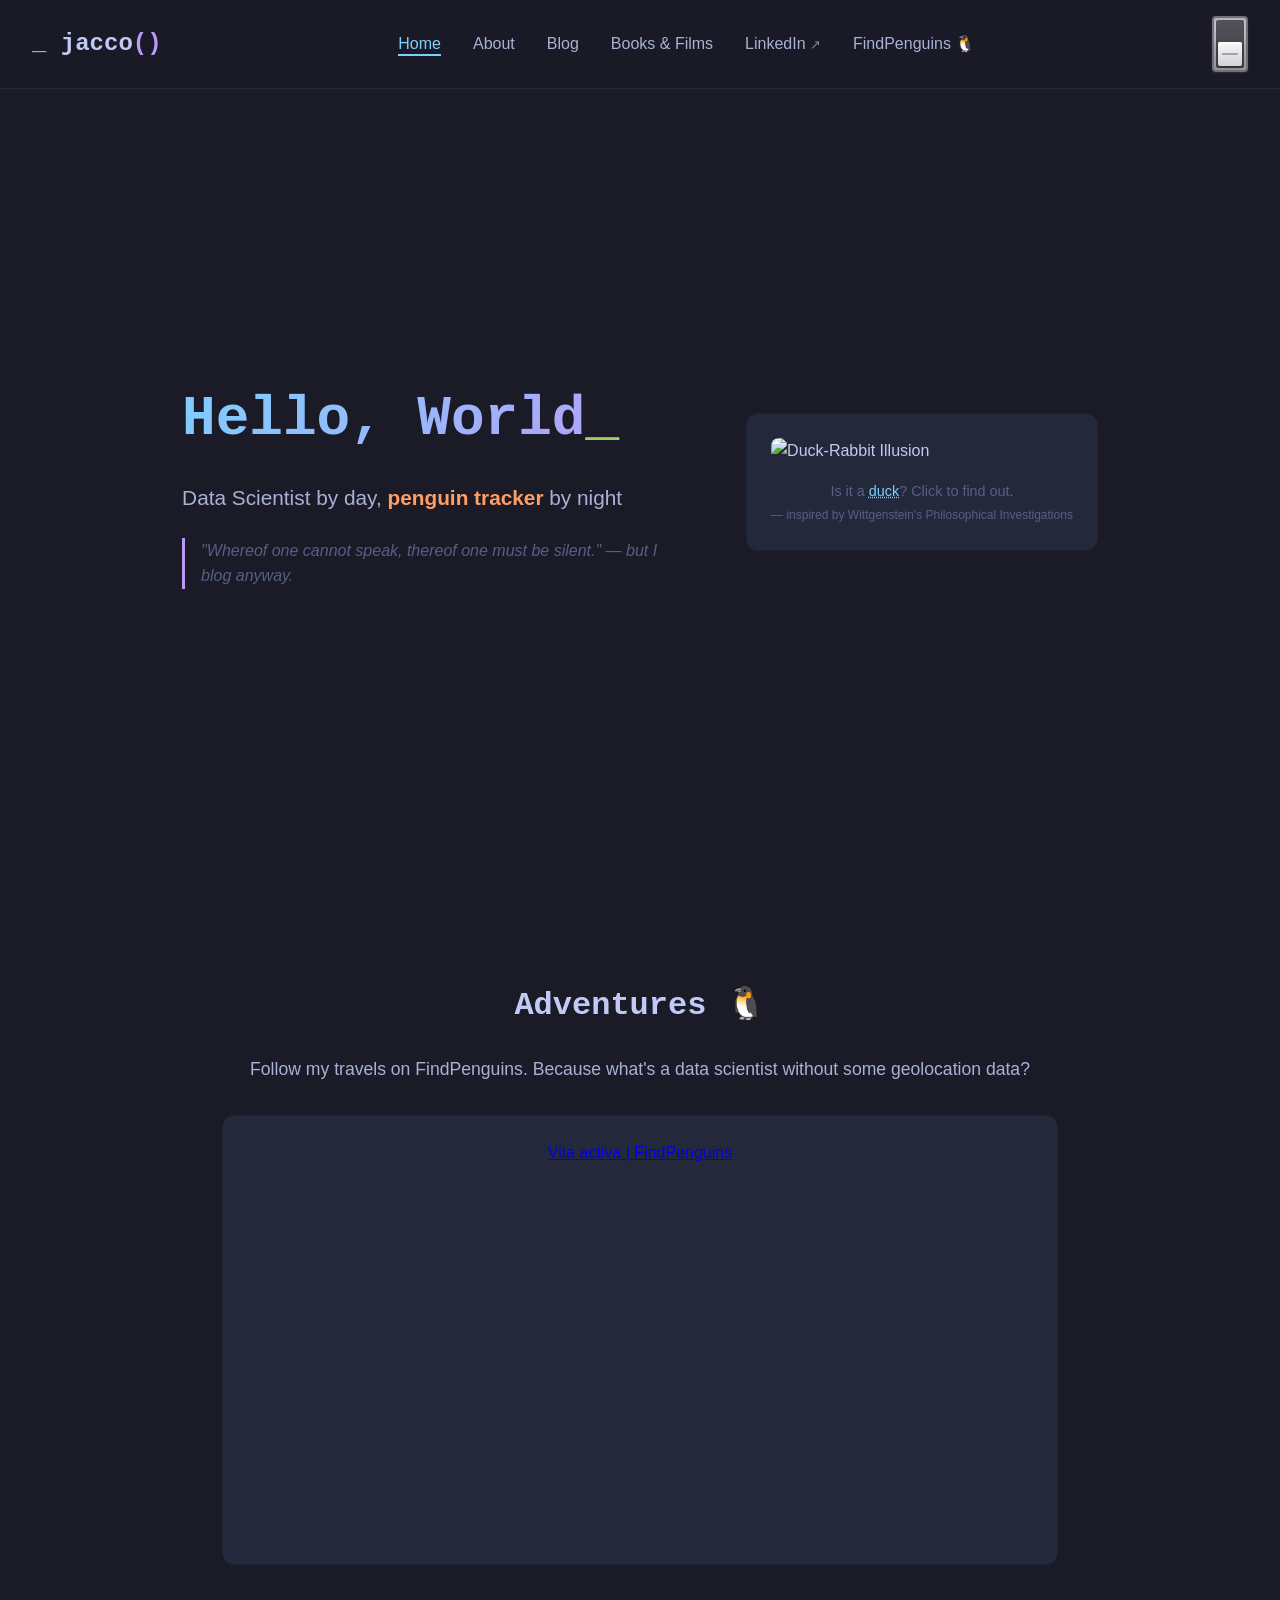
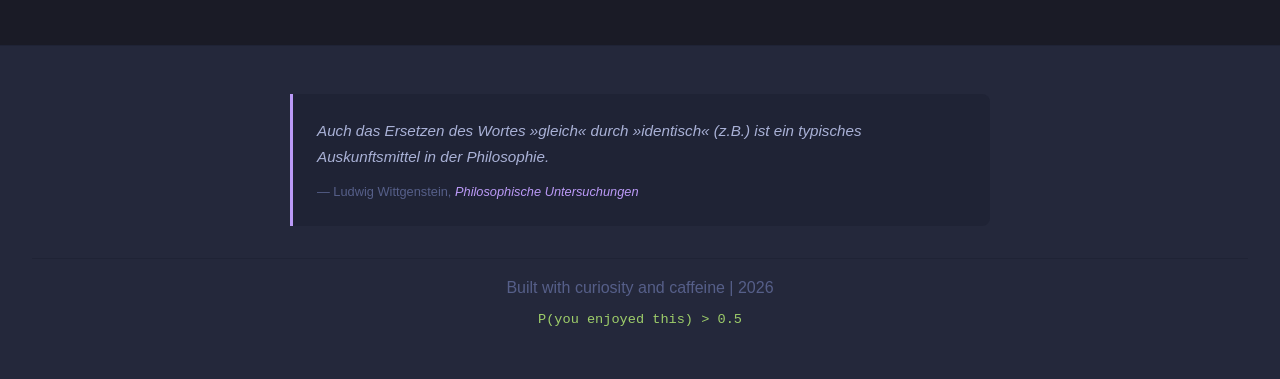
==== index.html @ 491d649a "first push" ====
<!DOCTYPE html>
<html lang="en">
<head>
    <meta charset="UTF-8">
    <meta name="viewport" content="width=device-width, initial-scale=1.0">
    <title>Jacco Oosterhuis | Data Scientist</title>
    <link rel="stylesheet" href="styles.css">
</head>
<body>
    <nav class="navbar">
        <div class="nav-brand">
            <a href="index.html"><span class="cursor">_</span> jacco<span class="accent">()</span></a>
        </div>
        <ul class="nav-links">
            <li><a href="index.html" class="nav-link active">Home</a></li>
            <li><a href="about.html" class="nav-link">About</a></li>
            <li><a href="blog.html" class="nav-link">Blog</a></li>
            <li><a href="media.html" class="nav-link">Books & Films</a></li>
            <li><a href="https://www.linkedin.com/in/jaccooosterhuis" target="_blank" class="nav-link external">LinkedIn <span class="arrow">↗</span></a></li>
            <li><a href="https://findpenguins.com/trackingjacco" target="_blank" class="nav-link external">FindPenguins 🐧</a></li>
        </ul>
        <div class="light-switch" title="Toggle light/dark mode">
            <div class="switch-plate" role="button" aria-label="Toggle theme">
                <div class="switch-toggle"></div>
            </div>
        </div>
        <button class="nav-toggle" aria-label="Toggle navigation">
            <span></span>
            <span></span>
            <span></span>
        </button>
    </nav>

    <main>
        <section id="hero" class="hero">
            <div class="hero-content">
                <h1>Hello, World<span class="blink">_</span></h1>
                <p class="tagline">Data Scientist by day, <span id="rotating-text">penguin tracker</span> by night</p>
                <p class="philosophy-quote">"Whereof one cannot speak, thereof one must be silent." — but I blog anyway.</p>
            </div>
            <div class="hero-image">
                <figure class="duck-rabbit-container">
                    <img src="https://upload.wikimedia.org/wikipedia/commons/4/45/Duck-Rabbit_illusion.jpg" alt="Duck-Rabbit Illusion" class="duck-rabbit" id="duckRabbit">
                    <figcaption>
                        Is it a <span id="animal" class="clickable">duck</span>? Click to find out.
                        <br>
                        <small>— inspired by Wittgenstein's Philosophical Investigations</small>
                    </figcaption>
                </figure>
            </div>
        </section>

        <section id="travel" class="section travel">
            <h2>Adventures 🐧</h2>
            <p class="section-intro">
                Follow my travels on FindPenguins.
                Because what's a data scientist without some geolocation data?
            </p>
            <div class="penguin-embed">
                <div class="findpenguins-media" findpgns-version="1" findpgns-embed="user"><a href="https://findpenguins.com/2zhhsb5mmg9cf" target="_top">Vita activa | FindPenguins</a></div>
            </div>
        </section>
    </main>

    <footer>
        <div class="wittgenstein-quote">
            <p class="quote-text" id="wittgenstein-text"></p>
            <p class="quote-source">— Ludwig Wittgenstein, <em>Philosophische Untersuchungen</em></p>
        </div>
        <div class="footer-main">
            <p>Built with curiosity and caffeine | <span id="year"></span></p>
            <p class="footer-joke">P(you enjoyed this) > 0.5</p>
        </div>
    </footer>

    <script src="main.js"></script>
    <script async defer src="//findpenguins.com/js/embed.js"></script>
</body>
</html>
---- styles.css ----
/* Reset and base styles */
* {
    margin: 0;
    padding: 0;
    box-sizing: border-box;
}

:root {
    /* Dark theme (default) */
    --bg-primary: #1a1b26;
    --bg-secondary: #24283b;
    --bg-tertiary: #1f2335;
    --text-primary: #c0caf5;
    --text-secondary: #a9b1d6;
    --text-muted: #565f89;
    --accent-blue: #7aa2f7;
    --accent-purple: #bb9af7;
    --accent-green: #9ece6a;
    --accent-orange: #ff9e64;
    --accent-red: #f7768e;
    --accent-cyan: #7dcfff;
    --accent-yellow: #e0af68;
    --font-mono: 'Fira Code', 'SF Mono', 'Consolas', monospace;
    --font-sans: 'Inter', -apple-system, BlinkMacSystemFont, 'Segoe UI', sans-serif;

    /* Navbar backgrounds */
    --navbar-bg: rgba(26, 27, 38, 0.95);

    /* Jupyter colors */
    --jupyter-bg: #111827;
    --jupyter-header: #1f2937;
    --jupyter-border: #374151;
    --jupyter-cell-bg: #1f2937;
    --jupyter-text: #e5e7eb;
    --jupyter-text-muted: #9ca3af;
}

/* Light theme */
[data-theme="light"] {
    --bg-primary: #f8fafc;
    --bg-secondary: #e2e8f0;
    --bg-tertiary: #f1f5f9;
    --text-primary: #1e293b;
    --text-secondary: #475569;
    --text-muted: #94a3b8;
    --accent-blue: #3b82f6;
    --accent-purple: #8b5cf6;
    --accent-green: #22c55e;
    --accent-orange: #f97316;
    --accent-red: #ef4444;
    --accent-cyan: #06b6d4;
    --accent-yellow: #eab308;

    /* Navbar backgrounds */
    --navbar-bg: rgba(248, 250, 252, 0.95);

    /* Jupyter colors for light mode */
    --jupyter-bg: #ffffff;
    --jupyter-header: #f1f5f9;
    --jupyter-border: #e2e8f0;
    --jupyter-cell-bg: #f8fafc;
    --jupyter-text: #1e293b;
    --jupyter-text-muted: #64748b;
}

html {
    scroll-behavior: smooth;
}

body {
    font-family: var(--font-sans);
    background: var(--bg-primary);
    color: var(--text-primary);
    line-height: 1.6;
    min-height: 100vh;
}

/* Navigation */
.navbar {
    position: fixed;
    top: 0;
    left: 0;
    right: 0;
    background: var(--navbar-bg);
    backdrop-filter: blur(10px);
    padding: 1rem 2rem;
    display: flex;
    justify-content: space-between;
    align-items: center;
    z-index: 1000;
    border-bottom: 1px solid var(--bg-secondary);
}

.nav-brand {
    font-family: var(--font-mono);
    font-size: 1.5rem;
    font-weight: 600;
    color: var(--text-primary);
}

.nav-brand a {
    color: inherit;
    text-decoration: none;
}

.nav-link.active {
    color: var(--accent-cyan);
}

.nav-link.active::after {
    width: 100%;
}

.nav-brand .cursor {
    color: var(--accent-green);
    animation: blink 1s infinite;
}

.nav-brand .accent {
    color: var(--accent-purple);
}

.nav-links {
    display: flex;
    list-style: none;
    gap: 2rem;
}

.nav-link {
    color: var(--text-secondary);
    text-decoration: none;
    font-weight: 500;
    transition: color 0.3s ease;
    position: relative;
}

.nav-link:hover {
    color: var(--accent-cyan);
}

.nav-link::after {
    content: '';
    position: absolute;
    bottom: -4px;
    left: 0;
    width: 0;
    height: 2px;
    background: var(--accent-cyan);
    transition: width 0.3s ease;
}

.nav-link:hover::after {
    width: 100%;
}

.nav-link .arrow {
    font-size: 0.8em;
    opacity: 0.7;
}

.nav-toggle {
    display: none;
    flex-direction: column;
    gap: 5px;
    background: none;
    border: none;
    cursor: pointer;
    padding: 5px;
}

.nav-toggle span {
    display: block;
    width: 25px;
    height: 2px;
    background: var(--text-primary);
    transition: 0.3s;
}

/* Hero Section */
.hero {
    min-height: 100vh;
    display: flex;
    align-items: center;
    justify-content: center;
    gap: 4rem;
    padding: 6rem 2rem 2rem;
    flex-wrap: wrap;
}

.hero-content {
    max-width: 500px;
}

.hero h1 {
    font-size: 3.5rem;
    font-family: var(--font-mono);
    margin-bottom: 1rem;
    background: linear-gradient(135deg, var(--accent-cyan), var(--accent-purple));
    -webkit-background-clip: text;
    -webkit-text-fill-color: transparent;
    background-clip: text;
}

.blink {
    animation: blink 1s infinite;
    -webkit-text-fill-color: var(--accent-green);
}

@keyframes blink {
    0%, 50% { opacity: 1; }
    51%, 100% { opacity: 0; }
}

.tagline {
    font-size: 1.3rem;
    color: var(--text-secondary);
    margin-bottom: 1.5rem;
}

#rotating-text {
    color: var(--accent-orange);
    font-weight: 600;
}

.philosophy-quote {
    font-style: italic;
    color: var(--text-muted);
    border-left: 3px solid var(--accent-purple);
    padding-left: 1rem;
    margin-top: 1rem;
}

/* Duck-Rabbit Image */
.hero-image {
    max-width: 400px;
}

.duck-rabbit-container {
    background: var(--bg-secondary);
    padding: 1.5rem;
    border-radius: 12px;
    border: 1px solid var(--bg-tertiary);
    transition: transform 0.3s ease, box-shadow 0.3s ease;
}

.duck-rabbit-container:hover {
    transform: translateY(-5px);
    box-shadow: 0 10px 40px rgba(122, 162, 247, 0.1);
}

.duck-rabbit {
    width: 100%;
    border-radius: 8px;
    cursor: pointer;
    transition: transform 0.5s ease;
}

.duck-rabbit.flipped {
    transform: scaleX(-1);
}

figcaption {
    margin-top: 1rem;
    color: var(--text-muted);
    text-align: center;
    font-size: 0.9rem;
}

.clickable {
    color: var(--accent-cyan);
    cursor: pointer;
    text-decoration: underline;
    text-decoration-style: dotted;
}

.clickable:hover {
    color: var(--accent-purple);
}

/* Page content (for non-home pages) */
.page-content {
    padding-top: 80px;
    min-height: calc(100vh - 150px);
}

/* Sections */
.section {
    padding: 5rem 2rem;
    max-width: 900px;
    margin: 0 auto;
}

.section h2 {
    font-size: 2rem;
    font-family: var(--font-mono);
    margin-bottom: 1.5rem;
    color: var(--text-primary);
}

.section h2 .accent {
    color: var(--accent-yellow);
}

.section-intro {
    color: var(--text-secondary);
    margin-bottom: 2rem;
    font-size: 1.1rem;
}

/* About Section - Terminal */
.terminal {
    background: var(--bg-tertiary);
    border-radius: 12px;
    overflow: hidden;
    margin-bottom: 2rem;
    border: 1px solid var(--bg-secondary);
}

.terminal-header {
    background: var(--bg-secondary);
    padding: 0.75rem 1rem;
    display: flex;
    align-items: center;
    gap: 0.5rem;
}

.dot {
    width: 12px;
    height: 12px;
    border-radius: 50%;
}

.dot.red { background: #ff5f56; }
.dot.yellow { background: #ffbd2e; }
.dot.green { background: #27ca40; }

.terminal-title {
    margin-left: 1rem;
    color: var(--text-muted);
    font-family: var(--font-mono);
    font-size: 0.85rem;
}

.terminal-body {
    padding: 1.5rem;
    overflow-x: auto;
}

.terminal-body pre {
    font-family: var(--font-mono);
    font-size: 0.9rem;
    line-height: 1.8;
}

.terminal-body .keyword { color: var(--accent-purple); }
.terminal-body .class-name { color: var(--accent-cyan); }
.terminal-body .function { color: var(--accent-blue); }
.terminal-body .string { color: var(--accent-green); }
.terminal-body .comment { color: var(--text-muted); }

.about-text {
    color: var(--text-secondary);
    font-size: 1.1rem;
}

/* Jupyter Lab Interface */
.jupyter-lab {
    background: #111827;
    border-radius: 12px;
    overflow: hidden;
    border: 1px solid #374151;
    font-family: var(--font-sans);
}

.jupyter-header {
    background: #1f2937;
    border-bottom: 1px solid #374151;
}

.jupyter-menu {
    display: flex;
    gap: 0;
    padding: 0.4rem 1rem;
    font-size: 0.85rem;
    color: #9ca3af;
    border-bottom: 1px solid #374151;
}

.jupyter-menu span {
    padding: 0.25rem 0.75rem;
    cursor: pointer;
    transition: background 0.2s;
    border-radius: 4px;
}

.jupyter-menu span:hover {
    background: #374151;
    color: #e5e7eb;
}

.jupyter-toolbar {
    display: flex;
    align-items: center;
    gap: 0.5rem;
    padding: 0.5rem 1rem;
    flex-wrap: wrap;
}

.jupyter-btn {
    background: transparent;
    border: 1px solid transparent;
    color: #9ca3af;
    padding: 0.25rem 0.5rem;
    border-radius: 4px;
    cursor: pointer;
    font-size: 0.85rem;
    transition: all 0.2s;
}

.jupyter-btn:hover {
    background: #374151;
    border-color: #4b5563;
}

.jupyter-btn.run-btn {
    background: #374151;
    border-color: #4b5563;
}

.jupyter-divider {
    color: #4b5563;
    margin: 0 0.25rem;
}

.jupyter-select {
    background: #374151;
    border: 1px solid #4b5563;
    color: #e5e7eb;
    padding: 0.25rem 0.5rem;
    border-radius: 4px;
    font-size: 0.8rem;
}

.jupyter-kernel-status {
    color: #10b981;
    font-size: 0.8rem;
    margin-left: auto;
}

.jupyter-main {
    display: flex;
    flex-direction: column;
}

.jupyter-sidebar {
    position: absolute;
    left: 0;
    display: none; /* Simplified for this demo */
}

.jupyter-tabs {
    display: flex;
    background: #111827;
    border-bottom: 1px solid #374151;
}

.jupyter-tab {
    display: flex;
    align-items: center;
    gap: 0.5rem;
    padding: 0.5rem 1rem;
    font-size: 0.85rem;
    color: #9ca3af;
    background: #1f2937;
    border-right: 1px solid #374151;
    cursor: pointer;
}

.jupyter-tab.active {
    background: #111827;
    color: #e5e7eb;
    border-bottom: 2px solid #3b82f6;
    margin-bottom: -1px;
}

.tab-icon {
    font-size: 1rem;
}

.tab-close {
    opacity: 0.5;
    cursor: pointer;
}

.tab-close:hover {
    opacity: 1;
}

.jupyter-notebook {
    padding: 1rem;
    background: #111827;
}

.jupyter-cell {
    display: flex;
    margin-bottom: 0.5rem;
    border: 1px solid transparent;
    border-radius: 4px;
    transition: all 0.2s;
    cursor: pointer;
}

.jupyter-cell:hover {
    border-color: #374151;
}

.jupyter-cell:focus {
    outline: none;
    border-color: #3b82f6;
    box-shadow: 0 0 0 1px #3b82f6;
}

.jupyter-cell.selected {
    border-color: #3b82f6;
    background: rgba(59, 130, 246, 0.05);
}

.cell-sidebar {
    width: 70px;
    flex-shrink: 0;
    padding: 0.5rem;
    display: flex;
    align-items: flex-start;
    justify-content: flex-end;
}

.cell-number {
    font-family: var(--font-mono);
    font-size: 0.75rem;
    color: #6b7280;
}

.cell-content {
    flex: 1;
    padding: 0.5rem;
    overflow-x: auto;
}

.jupyter-cell.code .cell-content {
    background: #1f2937;
    border-radius: 4px;
}

.cell-input {
    font-family: var(--font-mono);
    font-size: 0.85rem;
    line-height: 1.6;
    color: #e5e7eb;
    margin: 0;
    white-space: pre-wrap;
}

.cell-input .keyword { color: #c084fc; }
.cell-input .class-name { color: #67e8f9; }
.cell-input .function { color: #60a5fa; }
.cell-input .string { color: #86efac; }
.cell-input .comment { color: #6b7280; }
.cell-input .builtin { color: #fbbf24; }

.cell-output {
    margin-top: 0.5rem;
    padding-top: 0.5rem;
    border-top: 1px solid #374151;
    font-family: var(--font-mono);
    font-size: 0.85rem;
}

.output-label {
    color: #ef4444;
    margin-right: 0.5rem;
}

.output-text {
    color: #e5e7eb;
}

.cell-rendered {
    color: #e5e7eb;
    line-height: 1.6;
}

.cell-rendered h1 {
    font-size: 1.5rem;
    margin-bottom: 0.5rem;
    color: #f3f4f6;
}

.cell-rendered p {
    color: #d1d5db;
}

.cell-rendered strong {
    color: #60a5fa;
}

.cell-rendered em {
    color: #9ca3af;
}

.cell-rendered kbd {
    background: #374151;
    padding: 0.15rem 0.4rem;
    border-radius: 4px;
    font-size: 0.8rem;
    border: 1px solid #4b5563;
    font-family: var(--font-mono);
}

/* Gotcha output animation */
.gotcha-output {
    margin-top: 0.5rem;
    padding: 0.75rem;
    background: linear-gradient(135deg, #7c3aed, #db2777);
    border-radius: 4px;
    color: white;
    font-weight: 600;
    text-align: center;
    animation: gotcha-appear 0.3s ease;
}

@keyframes gotcha-appear {
    from {
        opacity: 0;
        transform: translateY(-10px);
    }
    to {
        opacity: 1;
        transform: translateY(0);
    }
}

/* FindPenguins Embed */
.penguin-embed {
    margin-top: 2rem;
    background: var(--bg-secondary);
    border-radius: 12px;
    padding: 1.5rem;
    border: 1px solid var(--bg-tertiary);
}

.penguin-embed .findpenguins-media {
    min-height: 400px;
}

/* Mobile responsive for Jupyter */
@media (max-width: 768px) {
    .jupyter-menu {
        display: none;
    }

    .jupyter-toolbar {
        padding: 0.5rem;
    }

    .jupyter-toolbar .jupyter-select {
        display: none;
    }

    .cell-sidebar {
        width: 40px;
    }

    .cell-input {
        font-size: 0.75rem;
    }
}

/* Blog Section */
.blog-posts {
    display: grid;
    gap: 1.5rem;
}

.blog-card {
    background: var(--bg-secondary);
    padding: 1.5rem;
    border-radius: 12px;
    border: 1px solid var(--bg-tertiary);
    transition: transform 0.3s ease, border-color 0.3s ease;
}

.blog-card:hover {
    transform: translateX(5px);
    border-color: var(--accent-blue);
}

.blog-date {
    font-family: var(--font-mono);
    font-size: 0.85rem;
    color: var(--accent-orange);
}

.blog-card h3 {
    margin: 0.5rem 0;
    color: var(--text-primary);
}

.blog-card p {
    color: var(--text-secondary);
    margin-bottom: 1rem;
}

.blog-tags {
    display: flex;
    gap: 0.5rem;
    flex-wrap: wrap;
}

.tag {
    font-family: var(--font-mono);
    font-size: 0.8rem;
    color: var(--accent-cyan);
    background: rgba(122, 207, 255, 0.1);
    padding: 0.25rem 0.5rem;
    border-radius: 4px;
}

.blog-card.placeholder {
    border-style: dashed;
    text-align: center;
}

.placeholder-content {
    color: var(--text-muted);
}

.placeholder-icon {
    font-size: 2rem;
    display: block;
    margin-bottom: 0.5rem;
}

.placeholder-content code {
    font-family: var(--font-mono);
    font-size: 0.85rem;
    color: var(--accent-purple);
}

/* Travel / Penguin Section */
.travel {
    text-align: center;
}

.inline-link {
    color: var(--accent-cyan);
    text-decoration: none;
    border-bottom: 1px dotted var(--accent-cyan);
}

.inline-link:hover {
    color: var(--accent-purple);
    border-color: var(--accent-purple);
}

.penguin-cta {
    margin-top: 2rem;
}

.penguin-button {
    display: inline-block;
    padding: 1rem 2rem;
    background: linear-gradient(135deg, var(--accent-blue), var(--accent-purple));
    color: white;
    text-decoration: none;
    border-radius: 50px;
    font-weight: 600;
    transition: transform 0.3s ease, box-shadow 0.3s ease;
}

.penguin-button:hover {
    transform: scale(1.05);
    box-shadow: 0 10px 30px rgba(122, 162, 247, 0.3);
}

/* Footer */
footer {
    text-align: center;
    padding: 3rem 2rem;
    background: var(--bg-secondary);
    color: var(--text-muted);
    border-top: 1px solid var(--bg-tertiary);
}

.footer-joke {
    font-family: var(--font-mono);
    font-size: 0.85rem;
    margin-top: 0.5rem;
    color: var(--accent-green);
}

/* Wittgenstein Quote */
.wittgenstein-quote {
    max-width: 700px;
    margin: 0 auto 2rem auto;
    padding: 1.5rem;
    border-left: 3px solid var(--accent-purple);
    background: var(--bg-tertiary);
    border-radius: 0 8px 8px 0;
    text-align: left;
}

.quote-text {
    font-style: italic;
    color: var(--text-secondary);
    line-height: 1.7;
    font-size: 0.95rem;
    margin: 0;
    min-height: 1.5em;
    opacity: 1;
    transition: opacity 0.5s ease;
}

.quote-text.fade-out {
    opacity: 0;
}

.quote-source {
    font-size: 0.8rem;
    color: var(--text-muted);
    margin-top: 0.75rem;
    margin-bottom: 0;
}

.quote-source em {
    color: var(--accent-purple);
}

.footer-main {
    padding-top: 1rem;
    border-top: 1px solid var(--bg-tertiary);
}

/* Light mode quote adjustments */
[data-theme="light"] .wittgenstein-quote {
    background: #f1f5f9;
}

/* Mobile Responsive */
@media (max-width: 768px) {
    .nav-links {
        display: none;
        position: absolute;
        top: 100%;
        left: 0;
        right: 0;
        background: var(--bg-primary);
        flex-direction: column;
        padding: 1rem;
        gap: 1rem;
        border-bottom: 1px solid var(--bg-secondary);
    }

    .nav-links.active {
        display: flex;
    }

    .nav-toggle {
        display: flex;
    }

    .hero {
        flex-direction: column;
        text-align: center;
        gap: 2rem;
    }

    .hero h1 {
        font-size: 2.5rem;
    }

    .hero-image {
        max-width: 300px;
    }

    .philosophy-quote {
        text-align: left;
    }

    .section {
        padding: 3rem 1rem;
    }

    .terminal-body pre {
        font-size: 0.75rem;
    }
}

/* Scrollbar styling */
::-webkit-scrollbar {
    width: 8px;
    height: 8px;
}

::-webkit-scrollbar-track {
    background: var(--bg-secondary);
}

::-webkit-scrollbar-thumb {
    background: var(--text-muted);
    border-radius: 4px;
}

::-webkit-scrollbar-thumb:hover {
    background: var(--accent-blue);
}

/* Selection styling */
::selection {
    background: var(--accent-purple);
    color: var(--bg-primary);
}

/* ================================
   Light Switch Toggle
   ================================ */
.light-switch {
    position: relative;
    display: flex;
    align-items: center;
    gap: 0.75rem;
}

.switch-plate {
    position: relative;
    width: 36px;
    height: 56px;
    background: linear-gradient(180deg, #d4d4d8 0%, #a1a1aa 100%);
    border-radius: 4px;
    box-shadow:
        inset 0 2px 4px rgba(0, 0, 0, 0.2),
        0 1px 2px rgba(255, 255, 255, 0.1);
    cursor: pointer;
    overflow: hidden;
    border: 2px solid #71717a;
}

.switch-plate::before {
    content: '';
    position: absolute;
    top: 2px;
    left: 2px;
    right: 2px;
    bottom: 2px;
    background: linear-gradient(180deg, #52525b 0%, #3f3f46 100%);
    border-radius: 2px;
}

.switch-toggle {
    position: absolute;
    top: 4px;
    left: 4px;
    right: 4px;
    height: 24px;
    background: linear-gradient(180deg, #fafafa 0%, #e4e4e7 50%, #d4d4d8 100%);
    border-radius: 2px;
    box-shadow:
        0 2px 4px rgba(0, 0, 0, 0.3),
        inset 0 1px 0 rgba(255, 255, 255, 0.8);
    transition: top 0.15s ease-in-out;
    display: flex;
    align-items: center;
    justify-content: center;
}

.switch-toggle::after {
    content: '';
    width: 16px;
    height: 2px;
    background: #a1a1aa;
    border-radius: 1px;
}

/* Switch in "off" position (dark mode) */
[data-theme="dark"] .switch-toggle,
:not([data-theme]) .switch-toggle {
    top: calc(100% - 28px);
}

/* Switch in "on" position (light mode) */
[data-theme="light"] .switch-toggle {
    top: 4px;
}

.switch-label {
    font-family: var(--font-mono);
    font-size: 0.7rem;
    color: var(--text-muted);
    text-transform: uppercase;
    letter-spacing: 0.05em;
    writing-mode: vertical-rl;
    text-orientation: mixed;
    transform: rotate(180deg);
}

/* Click effect */
.switch-plate:active .switch-toggle {
    height: 22px;
    box-shadow:
        0 1px 2px rgba(0, 0, 0, 0.3),
        inset 0 1px 0 rgba(255, 255, 255, 0.8);
}

/* Theme transition */
body {
    transition: background-color 0.3s ease, color 0.3s ease;
}

.navbar,
.blog-card,
.duck-rabbit-container,
footer,
.penguin-embed {
    transition: background-color 0.3s ease, border-color 0.3s ease;
}

/* Jupyter light mode overrides */
[data-theme="light"] .jupyter-lab {
    background: #ffffff;
    border-color: #e2e8f0;
}

[data-theme="light"] .jupyter-header {
    background: #f1f5f9;
}

[data-theme="light"] .jupyter-menu {
    border-color: #e2e8f0;
}

[data-theme="light"] .jupyter-menu span {
    color: #64748b;
}

[data-theme="light"] .jupyter-menu span:hover {
    background: #e2e8f0;
    color: #1e293b;
}

[data-theme="light"] .jupyter-toolbar {
    border-color: #e2e8f0;
}

[data-theme="light"] .jupyter-btn {
    color: #64748b;
}

[data-theme="light"] .jupyter-btn:hover,
[data-theme="light"] .jupyter-btn.run-btn {
    background: #e2e8f0;
    border-color: #cbd5e1;
}

[data-theme="light"] .jupyter-divider {
    color: #cbd5e1;
}

[data-theme="light"] .jupyter-select {
    background: #e2e8f0;
    border-color: #cbd5e1;
    color: #1e293b;
}

[data-theme="light"] .jupyter-tabs {
    background: #ffffff;
    border-color: #e2e8f0;
}

[data-theme="light"] .jupyter-tab {
    background: #f1f5f9;
    color: #64748b;
    border-color: #e2e8f0;
}

[data-theme="light"] .jupyter-tab.active {
    background: #ffffff;
    color: #1e293b;
}

[data-theme="light"] .jupyter-notebook {
    background: #ffffff;
}

[data-theme="light"] .jupyter-cell:hover {
    border-color: #e2e8f0;
}

[data-theme="light"] .jupyter-cell.code .cell-content {
    background: #f8fafc;
}

[data-theme="light"] .cell-number {
    color: #94a3b8;
}

[data-theme="light"] .cell-input {
    color: #1e293b;
}

[data-theme="light"] .cell-input .keyword { color: #7c3aed; }
[data-theme="light"] .cell-input .class-name { color: #0891b2; }
[data-theme="light"] .cell-input .function { color: #2563eb; }
[data-theme="light"] .cell-input .string { color: #16a34a; }
[data-theme="light"] .cell-input .comment { color: #94a3b8; }
[data-theme="light"] .cell-input .builtin { color: #d97706; }

[data-theme="light"] .cell-output {
    border-color: #e2e8f0;
}

[data-theme="light"] .output-text {
    color: #1e293b;
}

[data-theme="light"] .cell-rendered {
    color: #1e293b;
}

[data-theme="light"] .cell-rendered h1 {
    color: #0f172a;
}

[data-theme="light"] .cell-rendered p {
    color: #475569;
}

[data-theme="light"] .cell-rendered strong {
    color: #2563eb;
}

[data-theme="light"] .cell-rendered em {
    color: #64748b;
}

[data-theme="light"] .cell-rendered kbd {
    background: #e2e8f0;
    border-color: #cbd5e1;
}

/* ================================
   Media Section (Books & Films)
   ================================ */
.media-section {
    max-width: 1000px;
}

/* ================================
   Bookshelf Styling
   ================================ */
.bookshelf {
    margin-top: 2rem;
}

.shelf {
    display: flex;
    align-items: flex-end;
    gap: 8px;
    padding: 0 20px 0 20px;
    position: relative;
    min-height: 220px;
}

.shelf-wood {
    position: absolute;
    bottom: 0;
    left: 0;
    right: 0;
    height: 20px;
    background: linear-gradient(180deg, #8B7355 0%, #6B5344 50%, #5D4637 100%);
    border-radius: 2px;
    box-shadow:
        0 4px 8px rgba(0, 0, 0, 0.3),
        inset 0 2px 0 rgba(255, 255, 255, 0.1);
}

.shelf-wood::before {
    content: '';
    position: absolute;
    top: 0;
    left: 0;
    right: 0;
    height: 4px;
    background: linear-gradient(180deg, #9D8B7A 0%, #8B7355 100%);
    border-radius: 2px 2px 0 0;
}

.book {
    position: relative;
    width: 45px;
    height: var(--book-height, 170px);
    cursor: pointer;
    transform-style: preserve-3d;
    transition: all 0.4s ease;
    margin-bottom: 20px;
}

.book-spine {
    position: absolute;
    inset: 0;
    background: linear-gradient(90deg,
        color-mix(in srgb, var(--book-color) 70%, black) 0%,
        var(--book-color) 15%,
        var(--book-color) 85%,
        color-mix(in srgb, var(--book-color) 70%, black) 100%
    );
    border-radius: 2px 4px 4px 2px;
    display: flex;
    flex-direction: column;
    justify-content: center;
    align-items: center;
    padding: 10px 4px;
    box-shadow:
        2px 0 4px rgba(0, 0, 0, 0.2),
        inset -2px 0 4px rgba(0, 0, 0, 0.1);
    overflow: hidden;
}

.book-spine::before {
    content: '';
    position: absolute;
    top: 8px;
    bottom: 8px;
    left: 4px;
    width: 2px;
    background: rgba(255, 255, 255, 0.15);
    border-radius: 1px;
}

.book-spine::after {
    content: '';
    position: absolute;
    top: 8px;
    bottom: 8px;
    right: 4px;
    width: 2px;
    background: rgba(255, 255, 255, 0.1);
    border-radius: 1px;
}

.book-title {
    writing-mode: vertical-rl;
    text-orientation: mixed;
    transform: rotate(180deg);
    font-size: 0.7rem;
    font-weight: 600;
    color: #f0e6d3;
    text-shadow: 0 1px 2px rgba(0, 0, 0, 0.5);
    letter-spacing: 0.5px;
    text-align: center;
    max-height: 100%;
    overflow: hidden;
}

.book-author {
    writing-mode: vertical-rl;
    text-orientation: mixed;
    transform: rotate(180deg);
    font-size: 0.55rem;
    color: rgba(240, 230, 211, 0.7);
    margin-top: 8px;
}

.book-details {
    position: absolute;
    left: 55px;
    top: 0;
    width: 280px;
    background: var(--bg-secondary);
    border: 1px solid var(--bg-tertiary);
    border-radius: 8px;
    padding: 1rem;
    opacity: 0;
    visibility: hidden;
    transform: translateX(-10px);
    transition: all 0.3s ease;
    z-index: 100;
    box-shadow: 0 10px 30px rgba(0, 0, 0, 0.3);
}

.book-details h3 {
    font-size: 1rem;
    color: var(--text-primary);
    margin-bottom: 0.25rem;
}

.book-meta {
    font-size: 0.8rem;
    color: var(--text-muted);
    margin-bottom: 0.5rem;
}

.book-review {
    font-size: 0.85rem;
    color: var(--text-secondary);
    line-height: 1.5;
    margin-bottom: 0.5rem;
}

.book-rating {
    color: var(--accent-yellow);
    font-size: 0.9rem;
}

/* Book hover and expanded states */
.book:hover {
    transform: translateY(-10px);
}

.book:hover .book-spine {
    box-shadow:
        2px 0 4px rgba(0, 0, 0, 0.2),
        inset -2px 0 4px rgba(0, 0, 0, 0.1),
        0 10px 20px rgba(0, 0, 0, 0.3);
}

.book.expanded {
    transform: translateY(-10px) rotate(-15deg);
    z-index: 50;
}

.book.expanded .book-details {
    opacity: 1;
    visibility: visible;
    transform: translateX(0) rotate(15deg);
}

/* ================================
   VHS & DVD Styling
   ================================ */
.film-shelf {
    display: flex;
    gap: 12px;
    flex-wrap: wrap;
    margin-top: 2rem;
    padding: 20px;
    background: linear-gradient(180deg, var(--bg-tertiary) 0%, var(--bg-secondary) 100%);
    border-radius: 8px;
}

/* VHS Case */
.vhs-case {
    position: relative;
    width: 25px;
    height: 190px;
    cursor: pointer;
    transition: all 0.4s ease;
}

.vhs-spine {
    position: absolute;
    inset: 0;
    background: linear-gradient(90deg,
        #1a1a1a 0%,
        #2d2d2d 10%,
        #2d2d2d 90%,
        #1a1a1a 100%
    );
    border-radius: 2px;
    display: flex;
    flex-direction: column;
    justify-content: center;
    align-items: center;
    padding: 8px 2px;
    box-shadow: 2px 0 4px rgba(0, 0, 0, 0.3);
}

.vhs-spine::before {
    content: '';
    position: absolute;
    top: 10px;
    left: 50%;
    transform: translateX(-50%);
    width: 18px;
    height: 60px;
    background: linear-gradient(180deg,
        #f5f5dc 0%,
        #e8e8c8 50%,
        #d4d4a8 100%
    );
    border-radius: 1px;
}

.vhs-title {
    writing-mode: vertical-rl;
    text-orientation: mixed;
    transform: rotate(180deg);
    font-size: 0.6rem;
    font-weight: 700;
    color: #fff;
    text-shadow: 0 1px 2px rgba(0, 0, 0, 0.8);
    margin-top: auto;
    text-align: center;
    max-height: 100px;
    overflow: hidden;
}

.vhs-year {
    writing-mode: vertical-rl;
    text-orientation: mixed;
    transform: rotate(180deg);
    font-size: 0.5rem;
    color: rgba(255, 255, 255, 0.6);
    margin-top: 4px;
}

.vhs-front {
    position: absolute;
    top: 0;
    left: 100%;
    width: 130px;
    height: 190px;
    background: linear-gradient(135deg, #1a1a1a 0%, #333 100%);
    border-radius: 2px;
    opacity: 0;
    transform: rotateY(-90deg);
    transform-origin: left;
    transition: all 0.4s ease;
    box-shadow: 4px 4px 12px rgba(0, 0, 0, 0.4);
}

.vhs-label {
    position: absolute;
    top: 15px;
    left: 10px;
    right: 10px;
    bottom: 60px;
    background: linear-gradient(180deg, #f5f5dc 0%, #e8e8c8 100%);
    border-radius: 2px;
    padding: 10px;
    display: flex;
    flex-direction: column;
    justify-content: center;
    align-items: center;
}

.vhs-title-full {
    font-size: 0.8rem;
    font-weight: 700;
    color: #1a1a1a;
    text-align: center;
    text-transform: uppercase;
}

.vhs-director {
    font-size: 0.65rem;
    color: #555;
    margin-top: 4px;
}

/* DVD Case */
.dvd-case {
    position: relative;
    width: 15px;
    height: 190px;
    cursor: pointer;
    transition: all 0.4s ease;
}

.dvd-spine {
    position: absolute;
    inset: 0;
    background: linear-gradient(90deg,
        #1e3a5f 0%,
        #2563eb 20%,
        #3b82f6 50%,
        #2563eb 80%,
        #1e3a5f 100%
    );
    border-radius: 1px;
    display: flex;
    justify-content: center;
    align-items: center;
    box-shadow: 1px 0 3px rgba(0, 0, 0, 0.3);
}

.dvd-title {
    writing-mode: vertical-rl;
    text-orientation: mixed;
    transform: rotate(180deg);
    font-size: 0.55rem;
    font-weight: 600;
    color: #fff;
    text-shadow: 0 1px 1px rgba(0, 0, 0, 0.5);
    letter-spacing: 0.5px;
    text-align: center;
}

.dvd-front {
    position: absolute;
    top: 0;
    left: 100%;
    width: 135px;
    height: 190px;
    background: linear-gradient(135deg, #1e3a5f 0%, #2563eb 50%, #1e40af 100%);
    border-radius: 2px;
    opacity: 0;
    transform: rotateY(-90deg);
    transform-origin: left;
    transition: all 0.4s ease;
    box-shadow: 4px 4px 12px rgba(0, 0, 0, 0.4);
    overflow: hidden;
}

.dvd-front::before {
    content: '';
    position: absolute;
    top: -50%;
    left: -50%;
    width: 200%;
    height: 200%;
    background: linear-gradient(
        45deg,
        transparent 40%,
        rgba(255, 255, 255, 0.1) 50%,
        transparent 60%
    );
}

.dvd-cover {
    position: absolute;
    inset: 10px;
    display: flex;
    flex-direction: column;
    justify-content: center;
    align-items: center;
    text-align: center;
}

.dvd-title-full {
    font-size: 0.9rem;
    font-weight: 700;
    color: #fff;
    text-shadow: 0 2px 4px rgba(0, 0, 0, 0.5);
    line-height: 1.2;
}

.dvd-tagline {
    font-size: 0.65rem;
    color: rgba(255, 255, 255, 0.8);
    margin-top: 8px;
    font-style: italic;
}

/* Film details panel */
.film-details {
    position: absolute;
    left: calc(100% + 145px);
    top: 0;
    width: 250px;
    background: var(--bg-secondary);
    border: 1px solid var(--bg-tertiary);
    border-radius: 8px;
    padding: 1rem;
    opacity: 0;
    visibility: hidden;
    transform: translateX(-10px);
    transition: all 0.3s ease;
    z-index: 100;
    box-shadow: 0 10px 30px rgba(0, 0, 0, 0.3);
}

.film-details h3 {
    font-size: 1rem;
    color: var(--text-primary);
    margin-bottom: 0.25rem;
}

.film-meta {
    font-size: 0.8rem;
    color: var(--text-muted);
    margin-bottom: 0.5rem;
}

.film-review {
    font-size: 0.85rem;
    color: var(--text-secondary);
    line-height: 1.5;
    margin-bottom: 0.5rem;
}

.film-rating {
    color: var(--accent-yellow);
    font-size: 0.9rem;
}

/* VHS/DVD hover and expanded states */
.vhs-case:hover,
.dvd-case:hover {
    transform: translateY(-5px);
}

.vhs-case.expanded,
.dvd-case.expanded {
    z-index: 50;
}

.vhs-case.expanded .vhs-front,
.dvd-case.expanded .dvd-front {
    opacity: 1;
    transform: rotateY(0deg);
}

.vhs-case.expanded .film-details,
.dvd-case.expanded .film-details {
    opacity: 1;
    visibility: visible;
    transform: translateX(0);
}

/* Responsive media section */
@media (max-width: 768px) {
    .shelf {
        flex-wrap: wrap;
        justify-content: center;
    }

    .book-details {
        position: fixed;
        left: 50% !important;
        top: 50% !important;
        transform: translate(-50%, -50%) !important;
        width: 90vw;
        max-width: 300px;
    }

    .book.expanded .book-details {
        transform: translate(-50%, -50%) !important;
    }

    .film-shelf {
        justify-content: center;
    }

    .film-details {
        position: fixed;
        left: 50% !important;
        top: 50% !important;
        transform: translate(-50%, -50%) !important;
        width: 90vw;
        max-width: 280px;
    }

    .vhs-case.expanded .film-details,
    .dvd-case.expanded .film-details {
        transform: translate(-50%, -50%) !important;
    }
}

/* Light mode adjustments for media */
[data-theme="light"] .book-details,
[data-theme="light"] .film-details {
    background: #ffffff;
    border-color: #e2e8f0;
}

[data-theme="light"] .film-shelf {
    background: linear-gradient(180deg, #f1f5f9 0%, #e2e8f0 100%);
}
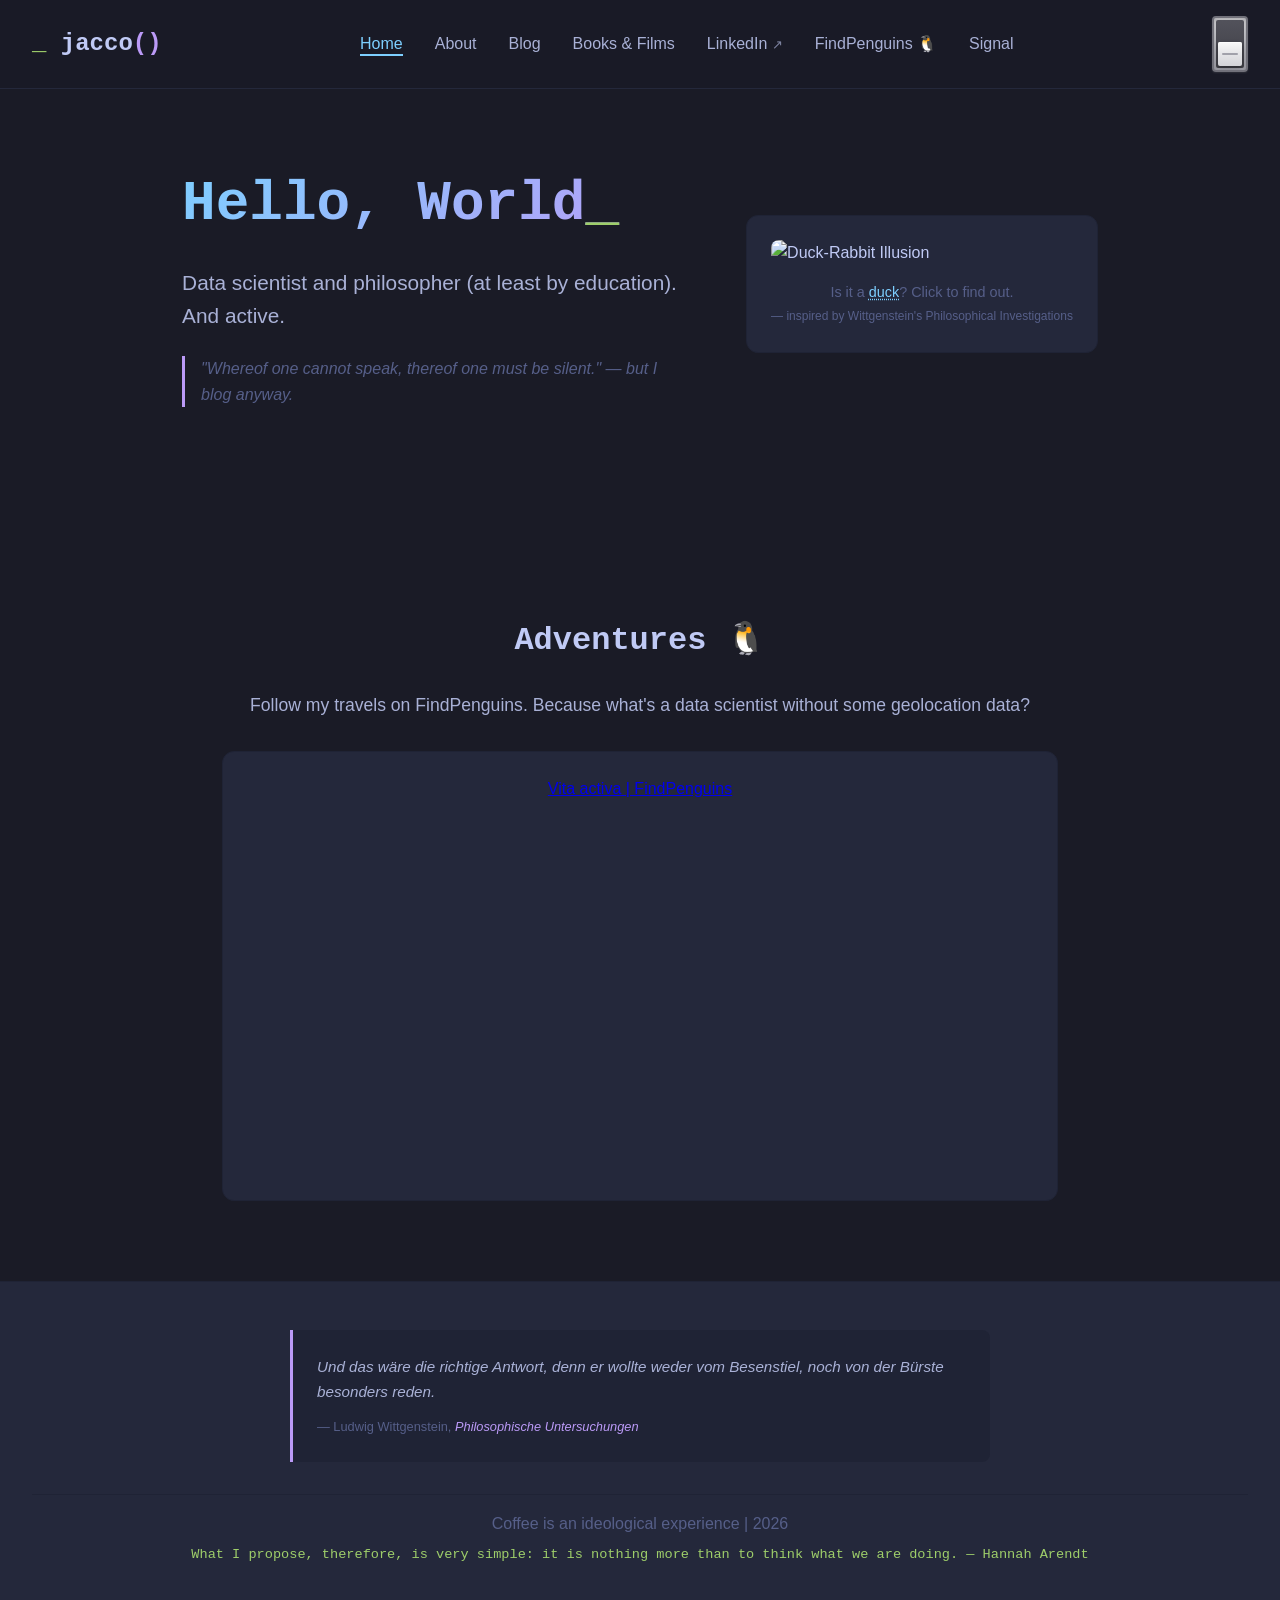
==== commit ea551d71: "first version updated (I don't do versioning)" ====
--- a/index.html
+++ b/index.html
@@ -5,37 +5,16 @@
     <meta name="viewport" content="width=device-width, initial-scale=1.0">
     <title>Jacco Oosterhuis | Data Scientist</title>
     <link rel="stylesheet" href="styles.css">
+    <script src="main.js"></script>
 </head>
 <body>
-    <nav class="navbar">
-        <div class="nav-brand">
-            <a href="index.html"><span class="cursor">_</span> jacco<span class="accent">()</span></a>
-        </div>
-        <ul class="nav-links">
-            <li><a href="index.html" class="nav-link active">Home</a></li>
-            <li><a href="about.html" class="nav-link">About</a></li>
-            <li><a href="blog.html" class="nav-link">Blog</a></li>
-            <li><a href="media.html" class="nav-link">Books & Films</a></li>
-            <li><a href="https://www.linkedin.com/in/jaccooosterhuis" target="_blank" class="nav-link external">LinkedIn <span class="arrow">↗</span></a></li>
-            <li><a href="https://findpenguins.com/trackingjacco" target="_blank" class="nav-link external">FindPenguins 🐧</a></li>
-        </ul>
-        <div class="light-switch" title="Toggle light/dark mode">
-            <div class="switch-plate" role="button" aria-label="Toggle theme">
-                <div class="switch-toggle"></div>
-            </div>
-        </div>
-        <button class="nav-toggle" aria-label="Toggle navigation">
-            <span></span>
-            <span></span>
-            <span></span>
-        </button>
-    </nav>
+    <div id="header-placeholder"></div>
 
     <main>
         <section id="hero" class="hero">
             <div class="hero-content">
                 <h1>Hello, World<span class="blink">_</span></h1>
-                <p class="tagline">Data Scientist by day, <span id="rotating-text">penguin tracker</span> by night</p>
+                <p class="tagline">Data scientist and philosopher (at least by education). And active.
                 <p class="philosophy-quote">"Whereof one cannot speak, thereof one must be silent." — but I blog anyway.</p>
             </div>
             <div class="hero-image">
@@ -62,18 +41,7 @@
         </section>
     </main>
 
-    <footer>
-        <div class="wittgenstein-quote">
-            <p class="quote-text" id="wittgenstein-text"></p>
-            <p class="quote-source">— Ludwig Wittgenstein, <em>Philosophische Untersuchungen</em></p>
-        </div>
-        <div class="footer-main">
-            <p>Built with curiosity and caffeine | <span id="year"></span></p>
-            <p class="footer-joke">P(you enjoyed this) > 0.5</p>
-        </div>
-    </footer>
-
-    <script src="main.js"></script>
+    <div id="footer-placeholder"></div>
     <script async defer src="//findpenguins.com/js/embed.js"></script>
 </body>
 </html>
--- a/styles.css
+++ b/styles.css
@@ -178,12 +178,11 @@
 
 /* Hero Section */
 .hero {
-    min-height: 100vh;
     display: flex;
     align-items: center;
     justify-content: center;
     gap: 4rem;
-    padding: 6rem 2rem 2rem;
+    padding: 10rem 2rem 8rem;
     flex-wrap: wrap;
 }
 
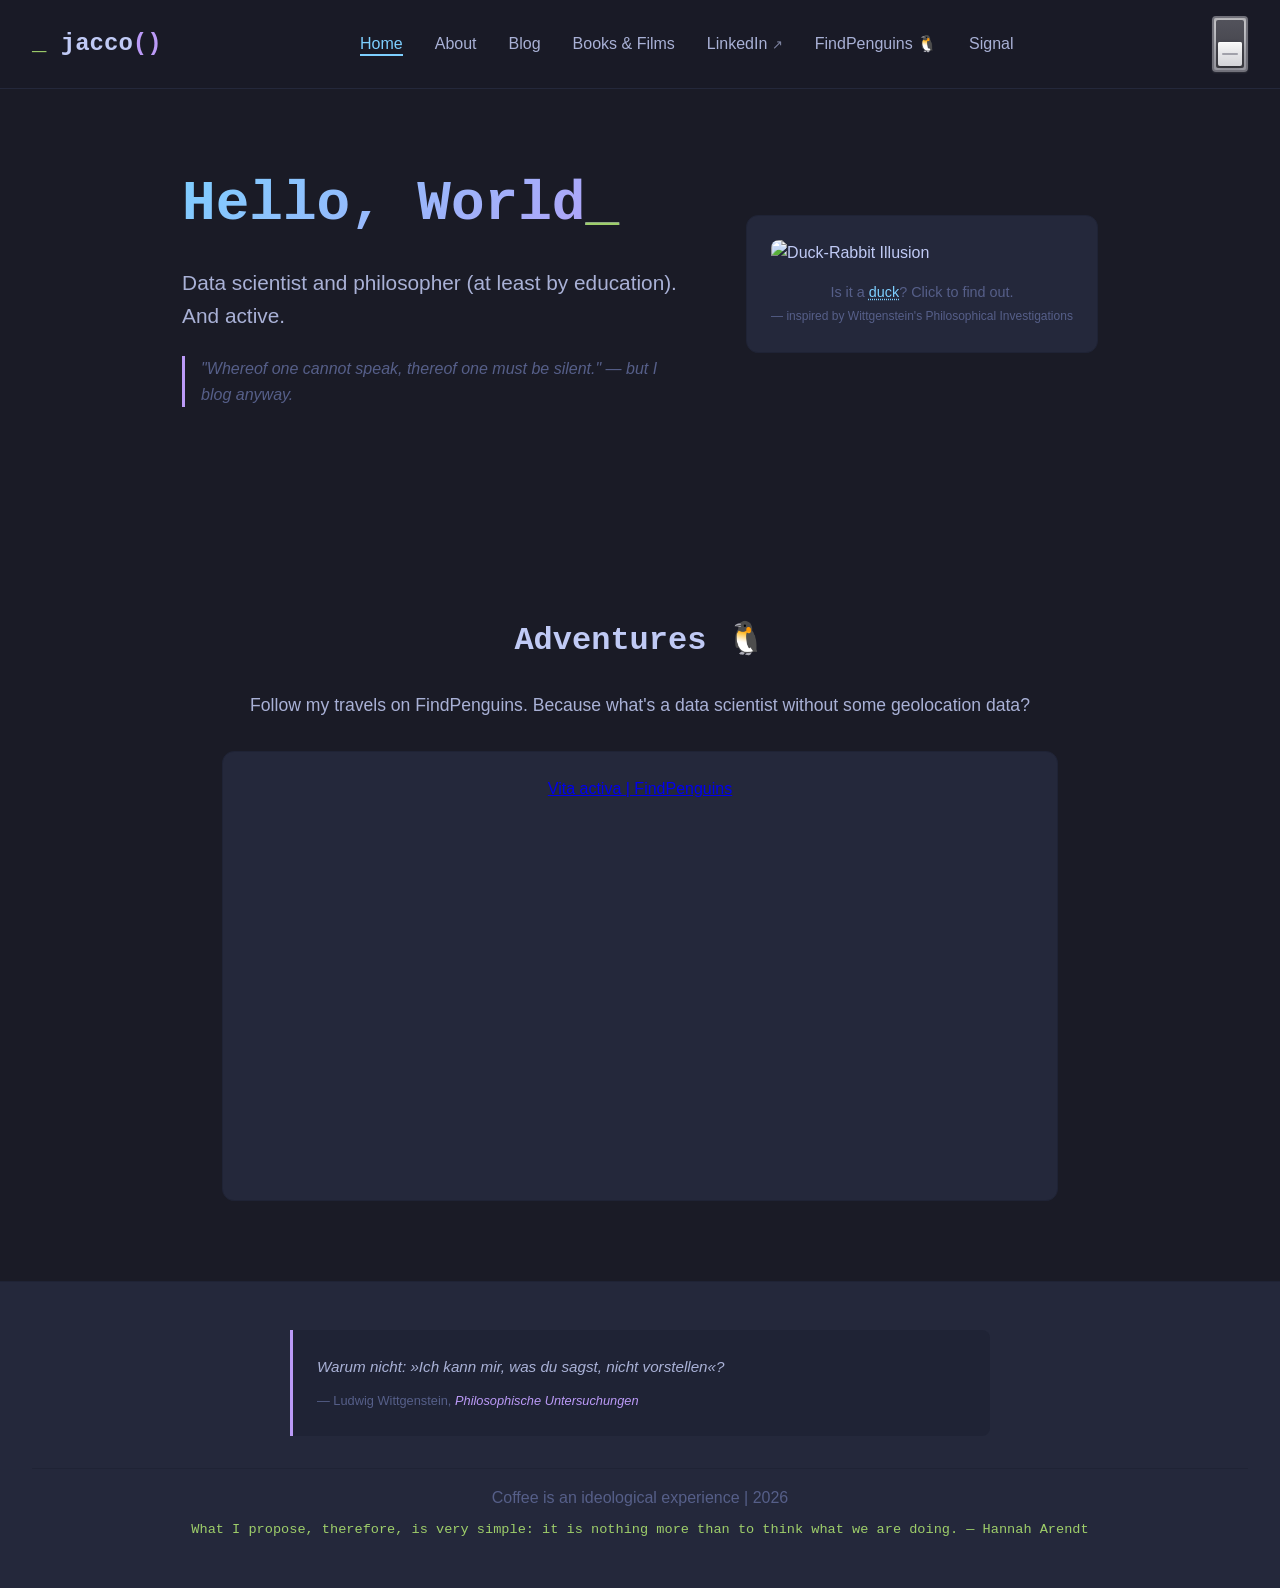
==== commit 30f9a8c2: "add Umami analytics tracking to all pages Co-Authored-By: Claude Opus 4.5 <noreply@anthropic.com>" ====
--- a/index.html
+++ b/index.html
@@ -6,6 +6,7 @@
     <title>Jacco Oosterhuis | Data Scientist</title>
     <link rel="stylesheet" href="styles.css">
     <script src="main.js"></script>
+    <script defer src="https://cloud.umami.is/script.js" data-website-id="15465a72-4ce7-4cb9-9554-c879aae16ece"></script>
 </head>
 <body>
     <div id="header-placeholder"></div>
